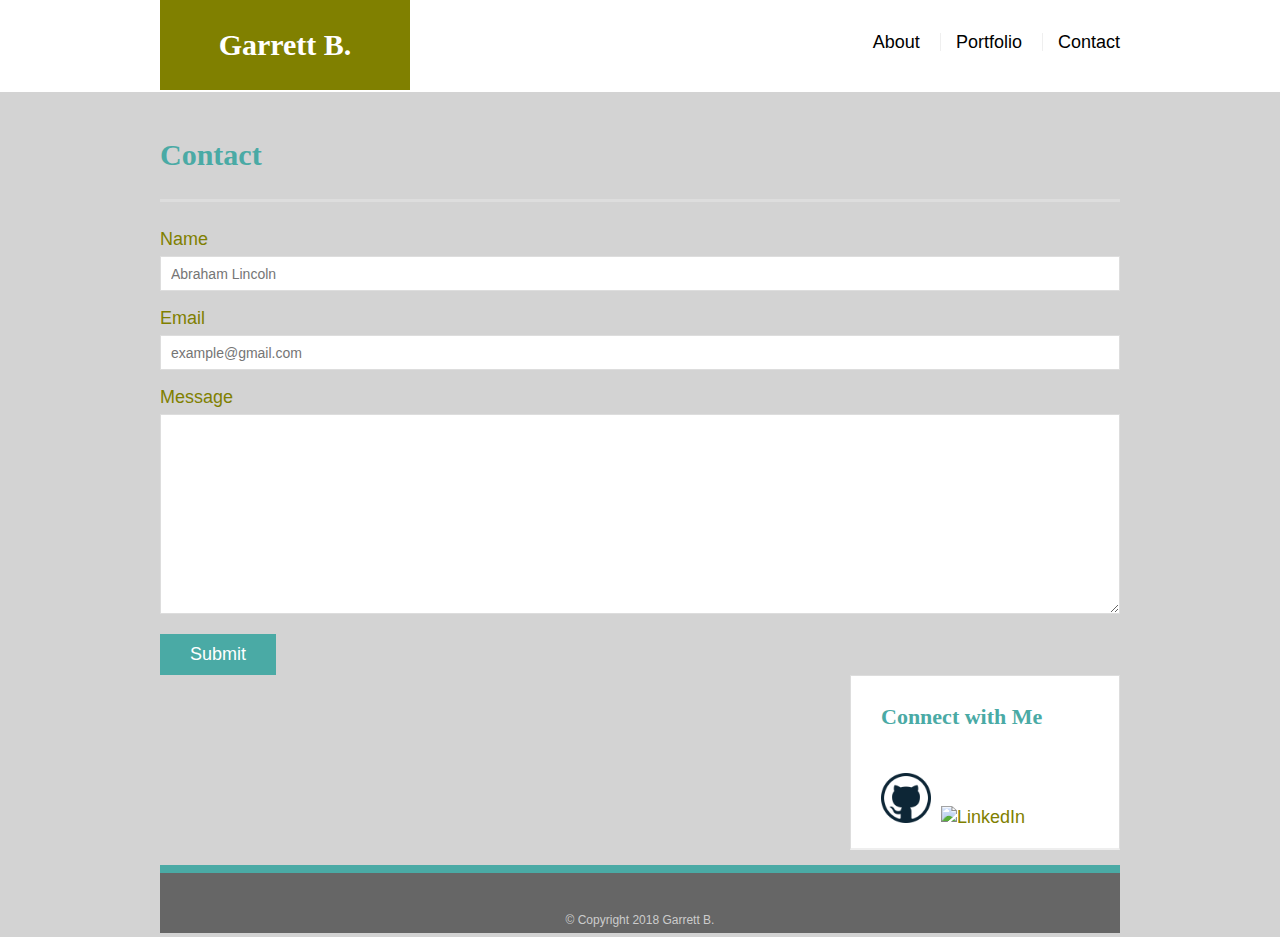
==== contact.html @ 63d4b742 "complete" ====
<!DOCTYPE html>
<html lang="en">

<head>
    <meta charset="UTF-8">
    <title>Basic-Portfolio</title>

    <!--Link to CSS-->
    <link rel="stylesheet" type="text/css" href="reset.css">
    <link rel="stylesheet" type="text/css" href="style.css">

     <!--Media Query-->
    <meta name="viewport" content="width=device-width, initial-scale=1">
</head>

<body>

<div class="wrapper">
    <header id="masterhead">
        <div class="container">

        <a href="responsive-portfolio.html" id="logo">Garrett B.</a>
            <nav>
                <a href="responsive-portfolio.html">About</a>
                <a href="portfolio.html">Portfolio</a>
                <a href="contact.html">Contact</a>
            </nav>
        </div>
    </header>

    <div id="main-container" class="container">
        <section class="main-selection">
            <h1>Contact</h1>

            <form id="contact-form">
                <ul>
                    <li>
                        <label for="name">Name</label>
                        <input type="text" name="name" id="
                        name" placeholder="Abraham Lincoln"
                        required="required">
                    </li>
                    <li>  
                        <label for="email">Email</label>
                        <input type="text" name="email" id="
                        email" placeholder="example@gmail.com"
                        required="required">
                    </li>  
                    <li>
                        <label for="message">Message</label>
                        <textarea id="message" name="message"
                        required="required"></textarea>
                    </li>
                </ul>
                <input type="submit" name="submit">
            </form>

        </section>

        <section class="sidebar">
            <div id="connect">
                <h2>Connect with Me</h2>

                <img id="github" src="Github.png" class="social" alt="Git Hub">
                <img id="linkedin" src="linkedin.png" class="social" alt="LinkedIn">
            </div>

        </section>

    <footer>
        <div class="container">
            &copy; Copyright 2018 Garrett B.

        </div>
    </footer>

    

    </div>

</div>
</body>
</html>
---- style.css ----
* {
    box-sizing: border-box;
}

body {
    font-size: 18px;
    line-height: 34px;
    background: lightgray;
    font-family: 'Lucida Sans', 'Lucida Sans Regular', 'Lucida Grande', 'Lucida Sans Unicode', Geneva, Verdana, sans-serif;
    color: #808000;
}

/*general*/

.container {
    width: 100%;
    max-width: 960px;
    margin: 0 auto;
    clear: both;
}


h1, h2, h3, p {
    margin-bottom: 20px;
}

p:last-child {
    margin-bottom: 0;
}

h1, h2, h3 {
    font-family: Georgia, 'Times New Roman', Times, serif;
    font-weight: 700;
    color: #4aaaa5;
}

h1 {
    padding-bottom: 20px;
    font-size: 30px;
    line-height: 49px;
    border-bottom: 3px solid #ddd;
}

h2, h3 {
    font-size: 22px;
}


/*header*/

#masterhead {
    position: fixed;
    z-index: 99;
    width: 100%;
    margin: 0 0 30px;
    overflow: auto;
    background: white;
    color: white;
    border-bottom: 2px solid white;
}

#logo {
    float: left;
    width: 250px;
    height: 90px;
    background: olive;
    font-family: 'Times New Roman', Times, serif;
    text-align: center;
    line-height: 90px;
    color: white;
    font-weight: 700;
    font-size: 30px;
    text-decoration: none;
}

nav {
    float: right;
    margin-top: 25px;
}

nav a {
    display: inline-block;
    padding-left: 15px;
    margin-left: 15px;
    line-height: 18px;
    color:black;
    text-decoration: none;
    border-left: 1px solid #efefef;
}

nav a:first-child {
        border-left: 0 none;
}

/*main*/

#main-container {
    padding-top: 130px;
}

.main-section {
    float: left;
    width: 100%;
    max-width: 650px;
    padding: 30px;
    margin: 0 0 40px;
    background: #fff;
    border: 1px solid #ddd;
}

.auth-image {
    width: 200px;
    height: auto;
    margin-top: 10px;
    float: left;
    margin-right: 25px;
}

/*sidebar*/
.sidebar {
    background: #fff;
    padding: 30px;
    width: 100%;
    max-width: 270px;
    float: right;
    border: 1px solid #ddd;
    margin-bottom: 20px;
}

h3, .sidebar, h2 {
    border-bottom: 2px solid #eee;
    padding-bottom: 20px;
    margin-bottom: 15px;
    line-height: 22px;
}

.social {
    width: 50px;
    height: 50px;
    margin-top: 8px;
    margin-right: 5px;
}

.social:last-child {
    margin-right: 0;
}

/* footer */

footer {
    background: #666;
    color: #fff;
    padding: 30px 0;
    clear: both;
    border-top: 8px solid #4aaaa5;
    color: #ccc;
    font-size: 12px;
    text-align: center;
    height: 50px;
}

h3, h2 {
    padding-bottom: 20px;
    margin-bottom: 15px;
    line-height: 22px;
    border-bottom: 2px solid white;

}

/*portfolio*/
.work{
    width: 274px;
    overflow: auto;
    position: relative;
    float: left;
    margin: 20px 0 25px;
}

.work:nth-child(even) {
    margin-right: 40px;
}

.work img{
    width: 100%;
    border: 0 none;
    opacity: 0.8;
}

.work h3 {
    border-bottom: 0;
    background: #4aaaa5;
    color: #fff;
    text-align: center;
    position: absolute;
    bottom: 20px;
    padding: 15px;
    width: 100%;
    line-height: 30px;
    margin-bottom: 0;
    font-weight: 300;
}


.auth-image {
    width: 200px;
    height: auto;
    margin-top: 10px;
    float: left;
    margin-right: 25px;
}

/*contact*/
#contact-form ul {
    margin-bottom: 20px;
}

#contact-form li {
    margin-bottom: 10px;
}

label,
input[type=text],
input[type=email],
textarea {
    display: block;
    width: 100%;
}

input[type=text],
input[type=email],
textarea {
    height: 35px;
    border: 1px solid #ddd;
    padding: 0 10px;
    font-size: 14px;
}

textarea {
    height: 200px;

}

input[type=submit] {
    background: #4aaaa5;
    border: 0 none;
    color: #fff;
    font-size: 18px;
    padding: 10px 30px;
    cursor: pointer;
}

@media (max-width: 980px) {

    body {
        background-color: lightsalmon;
    }

    .wrapper {
        width: 100%;
        padding: 20px;
    }

    .container,
    .sidebar {
        width: 100%;
    }

    .sidebar {
        margin-top: 40px;}

    #connect {
        width: 100%;
    }

    

}

@media (max-width: 768px) {

    body {
        background-color:lightsalmon;
    }

    .wrapper {
        width: 100%;
        padding: 20px;
    }

    .container,
    .sidebar {
        width: 100%;
    }

    .sidebar {margin-top: 40px;}

    #connect {width: 100%;}


}

@media (max-width: 640px) {

    #masterhead {
        position: static
    }

    body {
        background-color: lightsalmon;
    }

    .wrapper {
        width: 100%;
        padding: 20px;
    }

    .container,
    .sidebar {
        width: 100%;
    }

    .sidebar {
        margin-top: 40px;
    }

    #connect {width: 100%;}


}
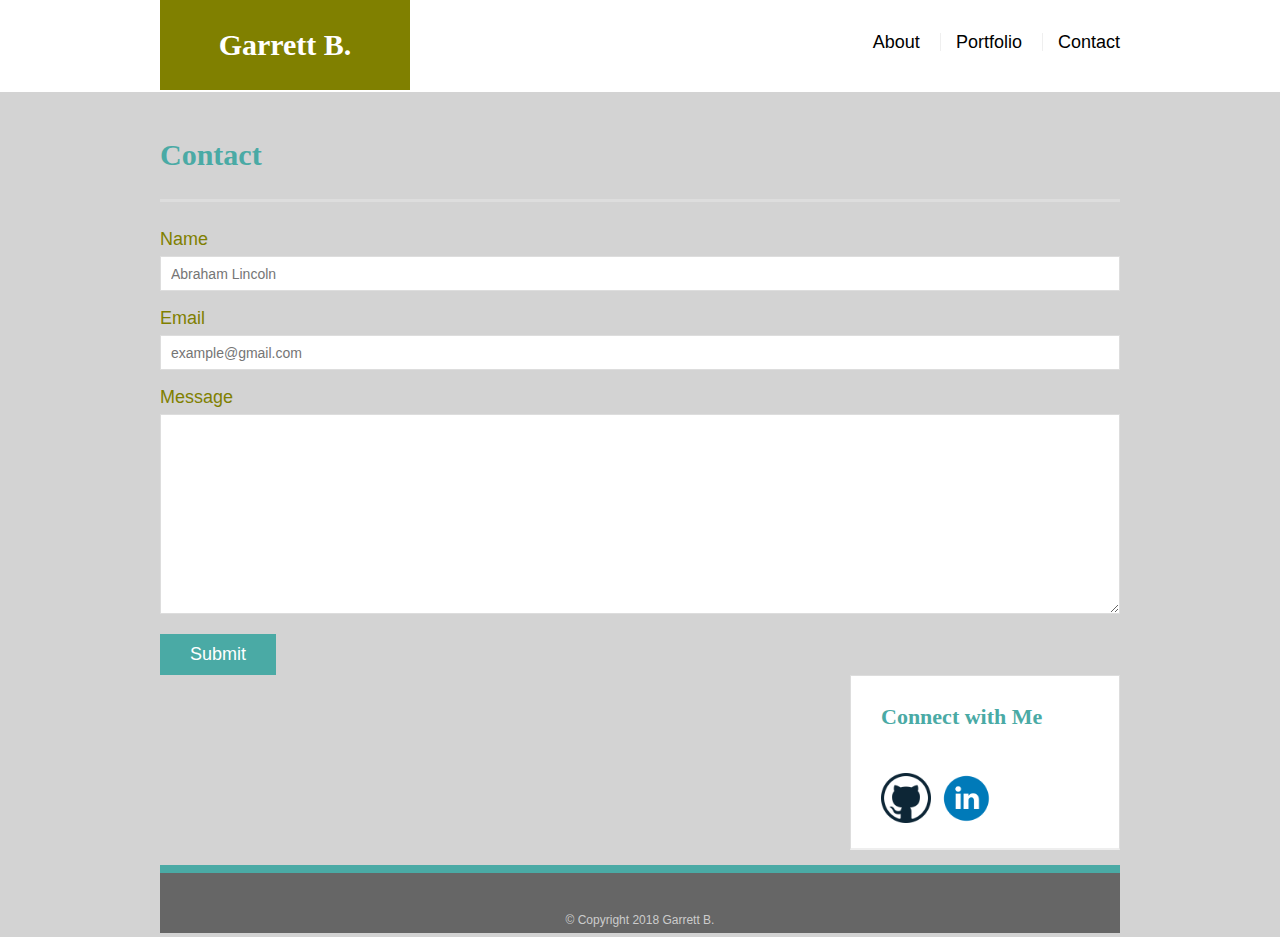
==== commit 58697916: "updated photos" ====
--- a/contact.html
+++ b/contact.html
@@ -9,75 +9,73 @@
     <link rel="stylesheet" type="text/css" href="reset.css">
     <link rel="stylesheet" type="text/css" href="style.css">
 
-     <!--Media Query-->
+    <!--Media Query-->
     <meta name="viewport" content="width=device-width, initial-scale=1">
 </head>
 
 <body>
 
-<div class="wrapper">
-    <header id="masterhead">
-        <div class="container">
+    <div class="wrapper">
+        <header id="masterhead">
+            <div class="container">
 
-        <a href="responsive-portfolio.html" id="logo">Garrett B.</a>
-            <nav>
-                <a href="responsive-portfolio.html">About</a>
-                <a href="portfolio.html">Portfolio</a>
-                <a href="contact.html">Contact</a>
-            </nav>
-        </div>
-    </header>
+                <a href="index.html" id="logo">Garrett B.</a>
+                <nav>
+                    <a href="index.html">About</a>
+                    <a href="portfolio.html">Portfolio</a>
+                    <a href="contact.html">Contact</a>
+                </nav>
+            </div>
+        </header>
 
-    <div id="main-container" class="container">
-        <section class="main-selection">
-            <h1>Contact</h1>
+        <div id="main-container" class="container">
+            <section class="main-selection">
+                <h1>Contact</h1>
 
-            <form id="contact-form">
-                <ul>
-                    <li>
-                        <label for="name">Name</label>
-                        <input type="text" name="name" id="
-                        name" placeholder="Abraham Lincoln"
-                        required="required">
-                    </li>
-                    <li>  
-                        <label for="email">Email</label>
-                        <input type="text" name="email" id="
-                        email" placeholder="example@gmail.com"
-                        required="required">
-                    </li>  
-                    <li>
-                        <label for="message">Message</label>
-                        <textarea id="message" name="message"
-                        required="required"></textarea>
-                    </li>
-                </ul>
-                <input type="submit" name="submit">
-            </form>
+                <form id="contact-form">
+                    <ul>
+                        <li>
+                            <label for="name">Name</label>
+                            <input type="text" name="name" id="
+                        name" placeholder="Abraham Lincoln" required="required">
+                        </li>
+                        <li>
+                            <label for="email">Email</label>
+                            <input type="text" name="email" id="
+                        email" placeholder="example@gmail.com" required="required">
+                        </li>
+                        <li>
+                            <label for="message">Message</label>
+                            <textarea id="message" name="message" required="required"></textarea>
+                        </li>
+                    </ul>
+                    <input type="submit" name="submit">
+                </form>
 
-        </section>
+            </section>
 
-        <section class="sidebar">
-            <div id="connect">
-                <h2>Connect with Me</h2>
+            <section class="sidebar">
+                <div id="connect">
+                    <h2>Connect with Me</h2>
 
-                <img id="github" src="Github.png" class="social" alt="Git Hub">
-                <img id="linkedin" src="linkedin.png" class="social" alt="LinkedIn">
-            </div>
+                    <img id="github" src="Github.png" class="social" alt="Git Hub">
+                    <img id="linkedin" src="Linkedin.png" class="social" alt="LinkedIn">
+                </div>
 
-        </section>
+            </section>
 
-    <footer>
-        <div class="container">
-            &copy; Copyright 2018 Garrett B.
+            <footer>
+                <div class="container">
+                    &copy; Copyright 2018 Garrett B.
+
+                </div>
+            </footer>
+
+
 
         </div>
-    </footer>
-
-    
 
     </div>
+</body>
 
-</div>
-</body>
 </html>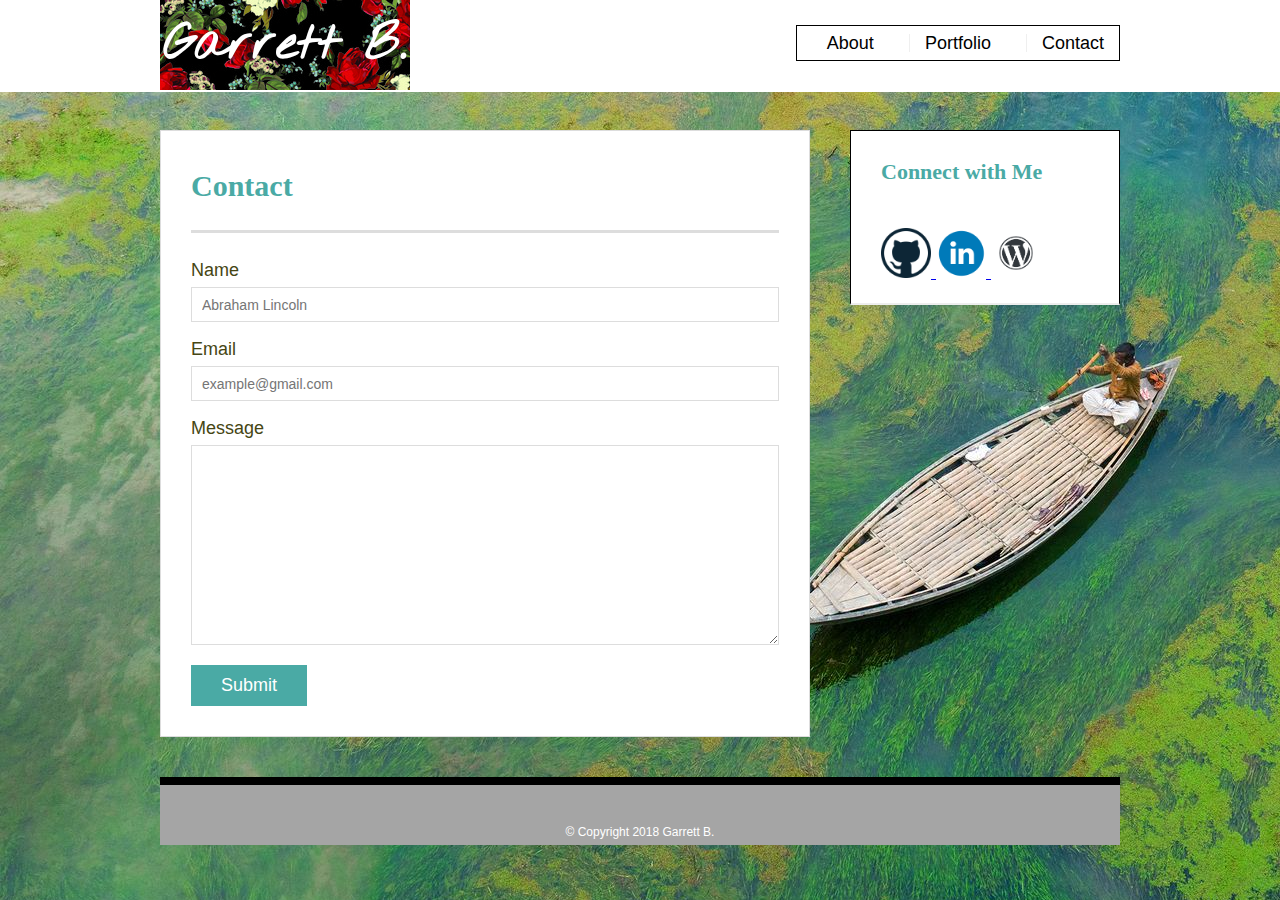
==== commit 9cfa706b: "massive changes" ====
--- a/contact.html
+++ b/contact.html
@@ -3,11 +3,15 @@
 
 <head>
     <meta charset="UTF-8">
-    <title>Basic-Portfolio</title>
+    <title>Garrett's-Portfolio</title>
 
     <!--Link to CSS-->
     <link rel="stylesheet" type="text/css" href="reset.css">
     <link rel="stylesheet" type="text/css" href="style.css">
+
+    <!--Google Fonts-->
+    <link href="https://fonts.googleapis.com/css?family=Cabin+Sketch|Caveat+Brush|Nothing+You+Could+Do|Permanent+Marker"
+        rel="stylesheet">
 
     <!--Media Query-->
     <meta name="viewport" content="width=device-width, initial-scale=1">
@@ -29,7 +33,7 @@
         </header>
 
         <div id="main-container" class="container">
-            <section class="main-selection">
+            <section class="main-section">
                 <h1>Contact</h1>
 
                 <form id="contact-form">
@@ -37,12 +41,14 @@
                         <li>
                             <label for="name">Name</label>
                             <input type="text" name="name" id="
-                        name" placeholder="Abraham Lincoln" required="required">
+                        name" placeholder="Abraham Lincoln"
+                                required="required">
                         </li>
                         <li>
                             <label for="email">Email</label>
                             <input type="text" name="email" id="
-                        email" placeholder="example@gmail.com" required="required">
+                        email" placeholder="example@gmail.com"
+                                required="required">
                         </li>
                         <li>
                             <label for="message">Message</label>
@@ -58,8 +64,21 @@
                 <div id="connect">
                     <h2>Connect with Me</h2>
 
-                    <img id="github" src="Github.png" class="social" alt="Git Hub">
-                    <img id="linkedin" src="Linkedin.png" class="social" alt="LinkedIn">
+
+                    <!--Image linked to Github-->
+                    <a href="https://github.com/garrettbrown1?tab=repositories" target="blank">
+                        <img id="github" src="Github.png" class="social" alt="Git Hub">
+                    </a>
+
+                    <!--Image linked to LinkedIn-->
+                    <a href="https://www.linkedin.com/in/garrett-brown-716a0963/" target="blank">
+                        <img id="linkedin" src="Linkedin.png" class="social" alt="LinkedIn">
+                    </a>
+
+                    <!--Image linked to Wordpress-->
+                    <a href="https://palavisual.wordpress.com/" target="blank">
+                        <img id="wordpress" src="WordPress-black.png" class="social" alt="wordPress">
+                    </a>
                 </div>
 
             </section>
--- a/style.css
+++ b/style.css
@@ -2,12 +2,13 @@
     box-sizing: border-box;
 }
 
+/*Body Text*/
 body {
+    background: url("Natgeo.jpeg");
     font-size: 18px;
     line-height: 34px;
-    background: lightgray;
     font-family: 'Lucida Sans', 'Lucida Sans Regular', 'Lucida Grande', 'Lucida Sans Unicode', Geneva, Verdana, sans-serif;
-    color: #808000;
+    color: #464614;
 }
 
 /*general*/
@@ -45,6 +46,10 @@
     font-size: 22px;
 }
 
+#wordPress {
+   width: 50px;
+   height: 50px;
+}
 
 /*header*/
 
@@ -59,28 +64,36 @@
     border-bottom: 2px solid white;
 }
 
+/*"Garrett"*/
 #logo {
     float: left;
     width: 250px;
     height: 90px;
-    background: olive;
-    font-family: 'Times New Roman', Times, serif;
+    background-image: url("Roses.jpg");
+    font-family: 'Nothing You Could Do', cursive;
     text-align: center;
     line-height: 90px;
-    color: white;
+    color:white;
     font-weight: 700;
-    font-size: 30px;
+    font-size: 50px;
     text-decoration: none;
 }
+
+#selfie{
+    border: 2px black;
+}
+
 
 nav {
     float: right;
     margin-top: 25px;
+    border: 1px solid black;
 }
 
 nav a {
     display: inline-block;
     padding-left: 15px;
+    padding-right: 15px;
     margin-left: 15px;
     line-height: 18px;
     color:black;
@@ -123,7 +136,7 @@
     width: 100%;
     max-width: 270px;
     float: right;
-    border: 1px solid #ddd;
+    border: 1px solid rgb(0, 0, 0);
     margin-bottom: 20px;
 }
 
@@ -148,12 +161,11 @@
 /* footer */
 
 footer {
-    background: #666;
-    color: #fff;
+    background: rgb(165, 165, 165);
     padding: 30px 0;
     clear: both;
-    border-top: 8px solid #4aaaa5;
-    color: #ccc;
+    border-top: 8px solid black;
+    color: rgb(255, 255, 255);
     font-size: 12px;
     text-align: center;
     height: 50px;
@@ -165,6 +177,12 @@
     line-height: 22px;
     border-bottom: 2px solid white;
 
+}
+
+.quote {
+    font-family: 'Amatic SC', cursive;
+    font-size: 40px;
+    text-align: center;
 }
 
 /*portfolio*/
@@ -207,6 +225,7 @@
     margin-top: 10px;
     float: left;
     margin-right: 25px;
+    border: 1px black;
 }
 
 /*contact*/
